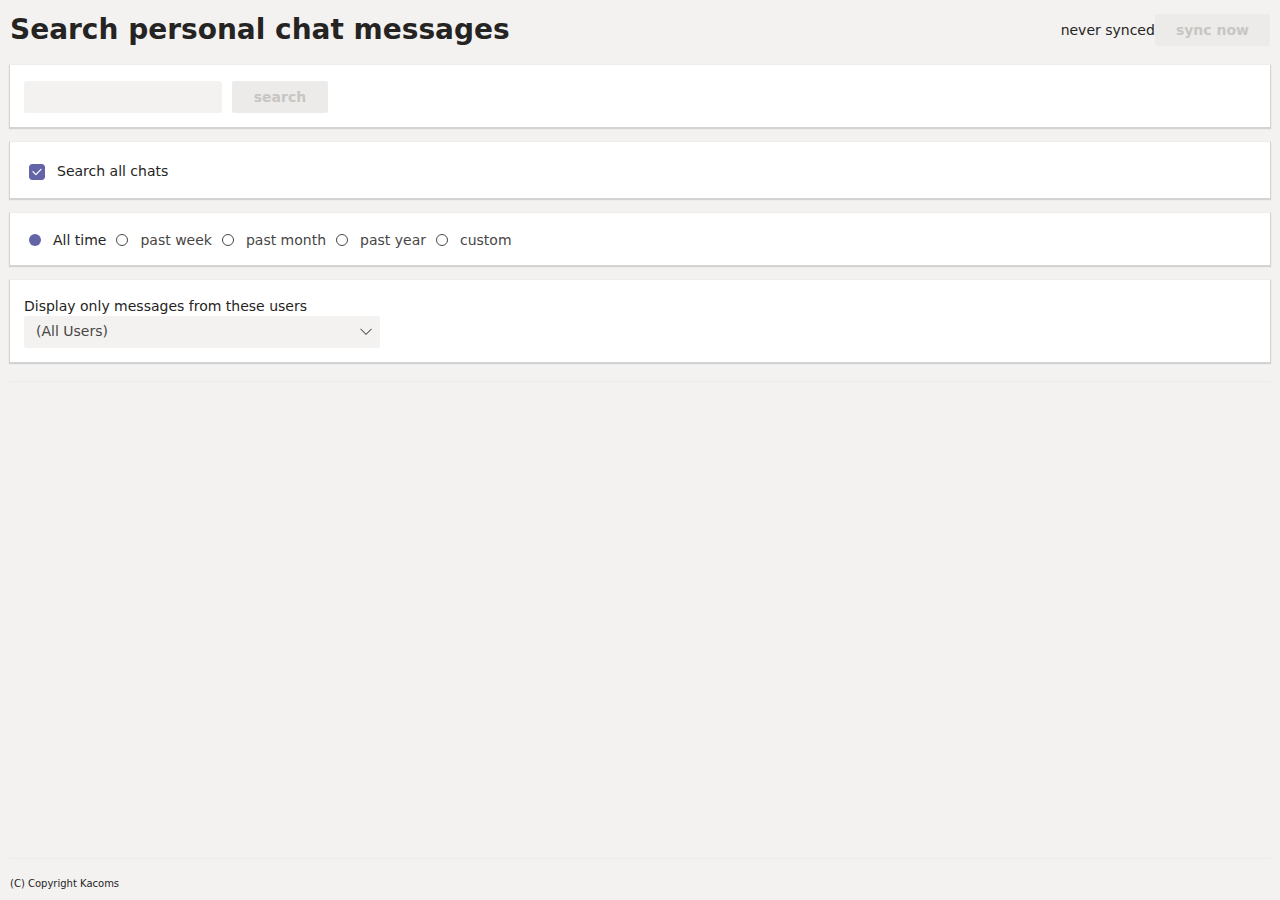
==== FindMsgSearchChat/index.html @ b7c7b201 "bugfix" ====
<!DOCTYPE html>
<html>

<head>
  <meta charset="UTF-8">
  <title>Loading...</title>
  <meta name="viewport" content="width=device-width, initial-scale=1.0">
  <!-- inject:css -->
  <link rel="stylesheet" href="/styles/main.css">
  <!-- endinject -->

  <!-- heads/mod20201030(tooltip-trial)-0-gb5370455c2ac1c9a3e5060177dea6899828c07e6-dirty -->
  <!-- 10 -->
</head>

<body class="minWidth">
  <div id='app'>
    Loading...
  </div>
  <script src="/scripts/client.js"></script>
  <script type='text/javascript'>
    FindMsg.FindMsgSearchChat.render(document.getElementById('app'), {});
  </script>
</body>

</html>
---- styles/main.css ----
html {
  overflow-y: scroll;
}

body {
  font-family: sans-serif;
  margin: 0 auto;
}

body.minWidth {
  min-width: 712px;
}

.ui-card {
  -webkit-box-sizing: border-box;
          box-sizing: border-box;
}

.ui-flex {
  -webkit-box-sizing: border-box;
          box-sizing: border-box;
}

.l-header {
  display: -webkit-box;
  display: -ms-flexbox;
  display: flex;
  -webkit-box-sizing: border-box;
          box-sizing: border-box;
  width: 100%;
  min-height: 5em;
  padding: 1em;
  -ms-flex-line-pack: justify;
      align-content: space-between;
  -webkit-box-align: stretch;
      -ms-flex-align: stretch;
          align-items: stretch;
  -webkit-box-pack: justify;
      -ms-flex-pack: justify;
          justify-content: space-between;
}

.l-header h1 {
  -webkit-box-sizing: border-box;
          box-sizing: border-box;
  padding-left: 1.5em;
  padding-right: 1.5em;
}

.l-article {
  margin: 3em 2em;
}

.l-title {
  -webkit-box-flex: 1;
      -ms-flex-positive: 1;
          flex-grow: 1;
}

img.logo {
  width: 100%;
  min-width: 76px;
  height: auto;
}

mark.search {
  background-color: #ff0;
}

mark.filter {
  background-color: #0ff;
}

.messageTable .ui-table__cell:nth-child(1) {
  -webkit-box-flex: 1;
      -ms-flex: 1 1 200px;
          flex: 1 1 200px;
}

.messageTable .ui-table__cell:nth-child(2) {
  -webkit-box-flex: 0;
      -ms-flex: 0 0 12rem;
          flex: 0 0 12rem;
}

.messageTable .ui-table__cell:nth-child(3) {
  -webkit-box-flex: 0;
      -ms-flex: 0 0 10rem;
          flex: 0 0 10rem;
}

.messageTable .ui-table__cell:nth-child(4) {
  -webkit-box-flex: 2;
      -ms-flex: 2 1 300px;
          flex: 2 1 300px;
}

.eventTable .ui-table__cell:nth-child(1) {
  -webkit-box-flex: 1;
      -ms-flex: 1 1 200px;
          flex: 1 1 200px;
}

.eventTable .ui-table__cell:nth-child(2) {
  -webkit-box-flex: 0;
      -ms-flex: 0 0 12rem;
          flex: 0 0 12rem;
}

.eventTable .ui-table__cell:nth-child(3) {
  -webkit-box-flex: 0;
      -ms-flex: 0 0 10rem;
          flex: 0 0 10rem;
}

.eventTable .ui-table__cell:nth-child(4) {
  -webkit-box-flex: 2;
      -ms-flex: 2 1 300px;
          flex: 2 1 300px;
}

.attendeeTooltip {
  max-width: 600px;
}

/*# sourceMappingURL=[data-uri] */
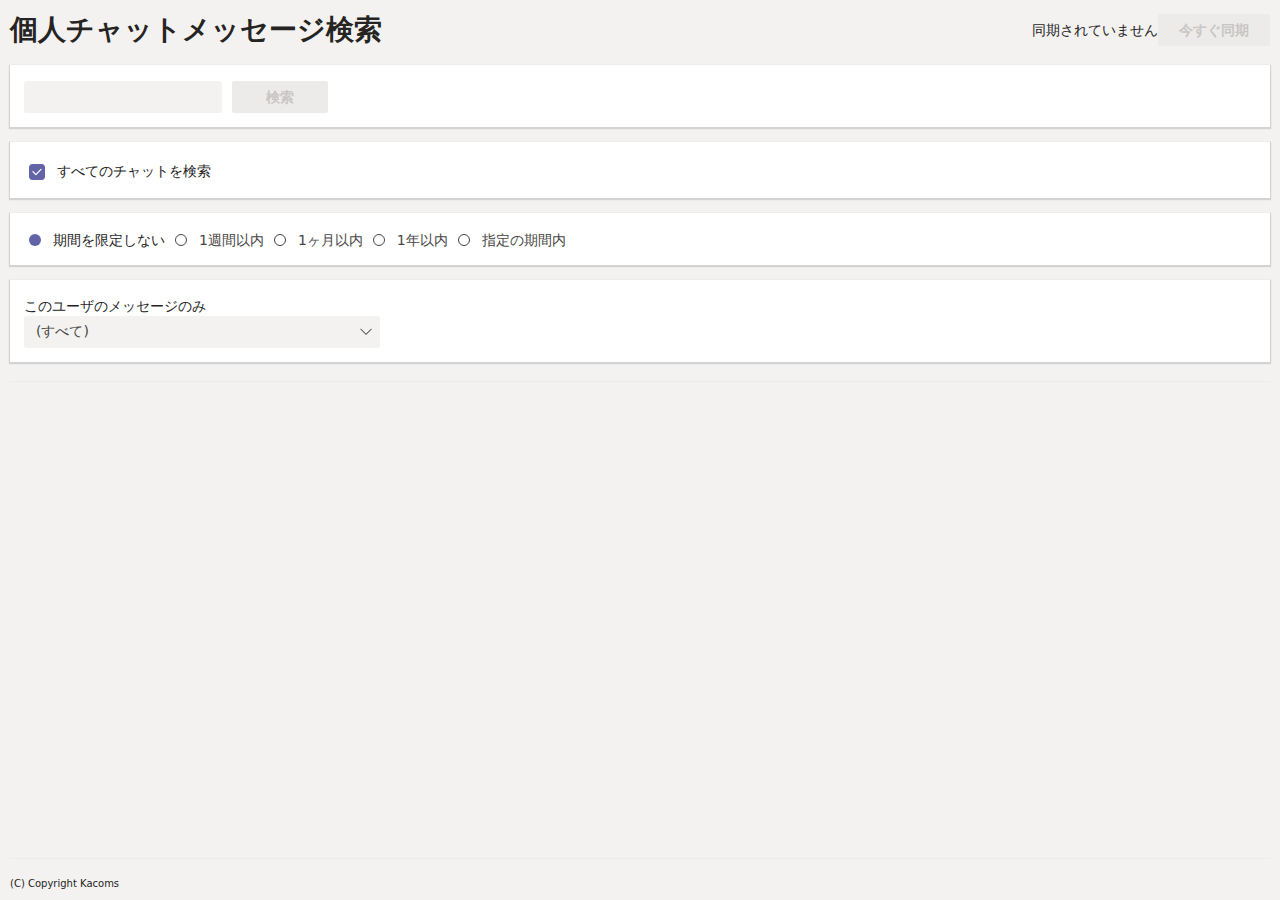
==== commit d5045826: "testing" ====
--- a/FindMsgSearchChat/index.html
+++ b/FindMsgSearchChat/index.html
@@ -9,8 +9,8 @@
   <link rel="stylesheet" href="/styles/main.css">
   <!-- endinject -->
 
-  <!-- heads/mod20201030(tooltip-trial)-0-gb5370455c2ac1c9a3e5060177dea6899828c07e6-dirty -->
-  <!-- 10 -->
+  <!-- heads/master-0-g89e3cf5a535f33bf7c48e5523eff64453ab78d7b-dirty -->
+  <!-- 20 -->
 </head>
 
 <body class="minWidth">
--- a/styles/main.css
+++ b/styles/main.css
@@ -119,8 +119,8 @@
           flex: 2 1 300px;
 }
 
-.attendeeTooltip {
+.tooltip {
   max-width: 600px;
 }
 
-/*# sourceMappingURL=[data-uri] */
+/*# sourceMappingURL=[data-uri] */
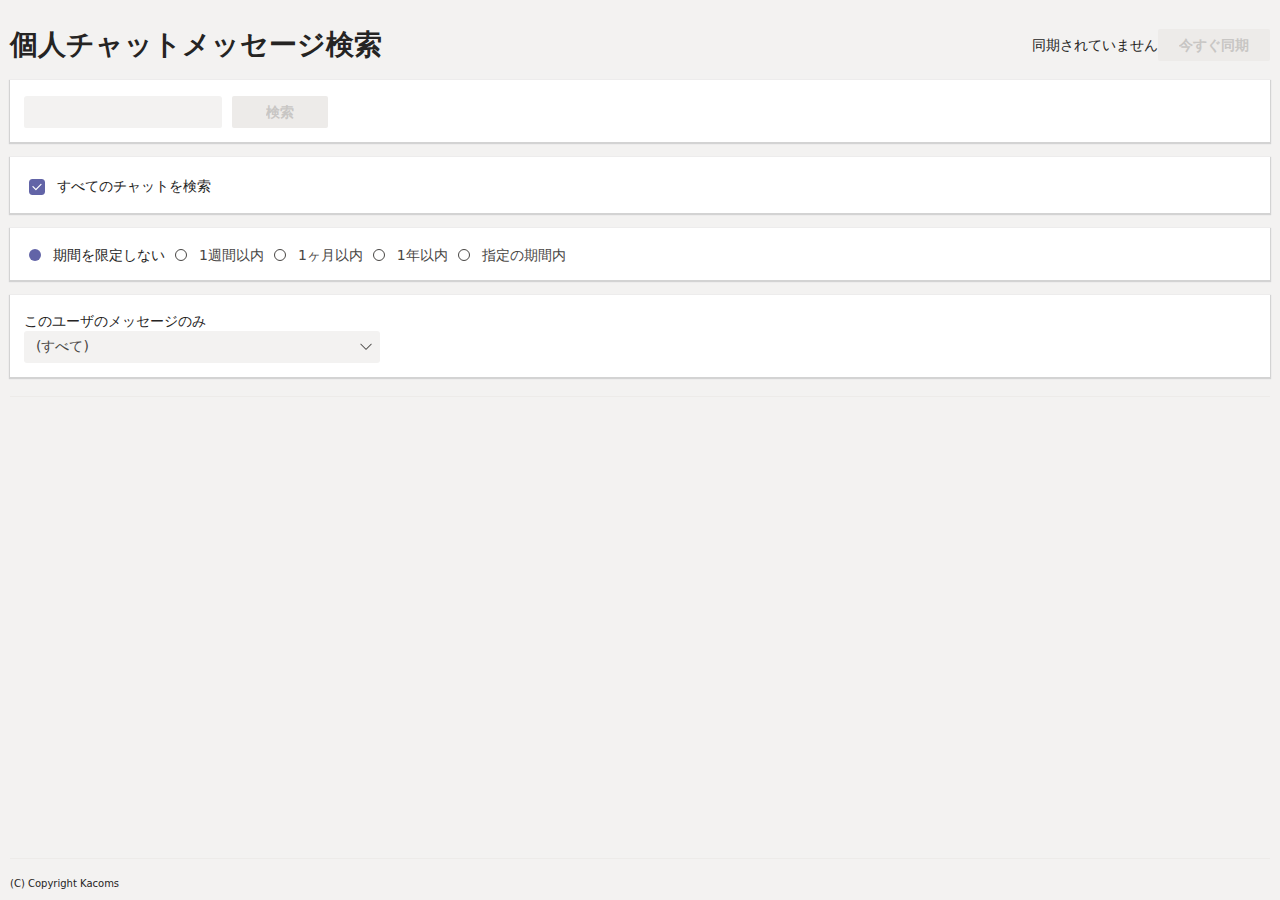
==== commit f024402c: "大改造" ====
--- a/FindMsgSearchChat/index.html
+++ b/FindMsgSearchChat/index.html
@@ -9,8 +9,8 @@
   <link rel="stylesheet" href="/styles/main.css">
   <!-- endinject -->
 
-  <!-- heads/master-0-g89e3cf5a535f33bf7c48e5523eff64453ab78d7b-dirty -->
-  <!-- 20 -->
+  <!-- heads/mod20201109(DB-export-import)-0-gffb601b315787fcfee3acec7444307ad214307c4-dirty -->
+  <!-- 24 -->
 </head>
 
 <body class="minWidth">
